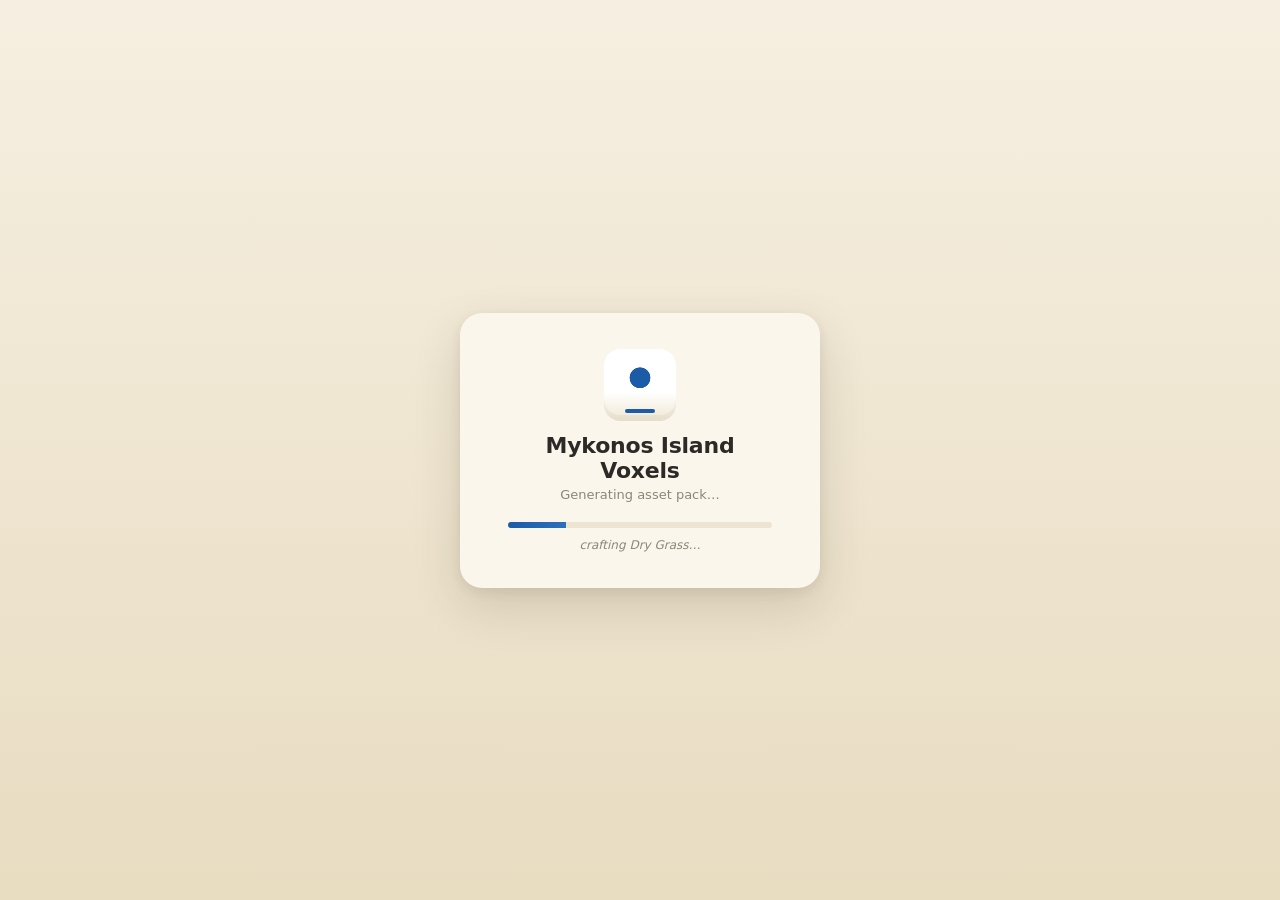
==== docs/index.html @ 8c3aa3ae "deploy: 31c20ed88617ac4423558f23f0a96974488ec64c" ====
<!DOCTYPE html>
<html lang="en">
<head>
    <meta charset="UTF-8" />
    <meta name="viewport" content="width=device-width, initial-scale=1.0, maximum-scale=1.0, user-scalable=no, viewport-fit=cover" />
    <meta name="theme-color" content="#1b5ba8" />
    <meta name="apple-mobile-web-app-capable" content="yes" />
    <meta name="apple-mobile-web-app-status-bar-style" content="black-translucent" />
    <title>Mykonos Island Voxels</title>
    <link rel="stylesheet" href="styles.css" />
</head>
<body>
    <div id="loading-screen">
        <div class="loading-card">
            <div class="loading-logo"></div>
            <div class="loading-title">Mykonos Island Voxels</div>
            <div class="loading-sub">Generating asset pack…</div>
            <div class="loading-bar"><div class="loading-fill" id="loading-fill"></div></div>
            <div class="loading-status" id="loading-status">warming the kilns</div>
        </div>
    </div>

    <div id="app" class="hidden">
        <canvas id="game-canvas"></canvas>

        <header id="title-card">
            <div class="title-logo"></div>
            <div class="title-text">
                <h1>Mykonos Island Voxels</h1>
                <p>Build beautiful Mediterranean voxel worlds</p>
            </div>
        </header>

        <aside id="toolbar"></aside>

        <section id="palette">
            <nav id="palette-tabs"></nav>
            <div id="palette-grid"></div>
        </section>

        <section id="hud">
            <div class="hud-row">
                <div class="hud-clock">
                    <span class="sun-icon"></span>
                    <span id="hud-time">10:42</span>
                </div>
            </div>
            <div class="hud-toggles">
                <label class="toggle"><span>Shadows</span><input type="checkbox" id="toggle-ao" checked /><span class="switch"></span></label>
                <label class="toggle"><span>Grid</span><input type="checkbox" id="toggle-grid" /><span class="switch"></span></label>
                <label class="toggle"><span>Borders</span><input type="checkbox" id="toggle-borders" checked /><span class="switch"></span></label>
            </div>
            <div class="hud-layers">Layers</div>
        </section>

        <details id="instructions" aria-label="Controls help">
            <summary class="ins-summary">
                <span class="ins-badge" aria-hidden="true">?</span>
                <span class="ins-summary-label">Controls</span>
                <span class="ins-summary-hint" aria-hidden="true">click to open</span>
            </summary>
            <div class="ins-grid ins-grid--mouse">
                <span class="key">Click</span><span>Place selected asset</span>
                <span class="key">Drag</span><span>Brush place across cells</span>
                <span class="key">Right click</span><span>Erase</span>
                <span class="key">Right drag</span><span>Brush erase</span>
                <span class="key">Shift drag</span><span>Pan camera</span>
                <span class="key">Wheel</span><span>Zoom</span>
                <span class="key">H / V</span><span>Flip preview</span>
                <span class="key">E</span><span>Toggle erase mode</span>
                <span class="key">G</span><span>Toggle grid</span>
                <span class="key">1-5</span><span>Switch categories</span>
                <span class="key">S / R</span><span>Save / reset</span>
            </div>
            <div class="ins-grid ins-grid--touch">
                <span class="key">Tap</span><span>Place selected asset</span>
                <span class="key">Drag</span><span>Brush place across cells</span>
                <span class="key">Long-press</span><span>Erase tile under finger</span>
                <span class="key">Pinch</span><span>Zoom in / out</span>
                <span class="key">Two-finger drag</span><span>Pan camera</span>
                <span class="key">Tabs</span><span>Switch asset categories</span>
            </div>
        </details>

        <div id="toast"></div>
    </div>

    <script type="module" src="src/main.js"></script>
</body>
</html>
---- docs/styles.css ----
/* Mykonos Island Voxels — UI styling.
   The aesthetic: cream/parchment background, soft pastel cards, cobalt-blue accents,
   warm Mediterranean light. All shapes are CSS only; in-game art is the generated pack. */

:root {
    --cream: #f4ede0;
    --cream-2: #ede4d2;
    --paper: #fbf6ec;
    --ink: #2b2a26;
    --ink-soft: #51504a;
    --muted: #8a8678;
    --line: #d9d0bd;
    --shadow: 0 8px 24px rgba(60, 50, 30, 0.10), 0 2px 6px rgba(60, 50, 30, 0.06);
    --shadow-lg: 0 18px 48px rgba(60, 50, 30, 0.16), 0 4px 12px rgba(60, 50, 30, 0.08);
    --cobalt: #1b5ba8;
    --cobalt-2: #2e6fbc;
    --cobalt-light: #d6e6f6;
    --terracotta: #c4622e;
    --leaf: #3d7355;
    --bougainvillea: #d85b8e;
    --sand: #e8d4a8;
    --water: #6ec8e0;
    --radius: 14px;
    --radius-sm: 10px;
    --radius-lg: 22px;
    --edge-gap: 16px;
    --left-rail-width: 72px;
    /* Title card height (roughly): 12px padding + 44px logo + 12px padding ≈ 68px.
       Toolbar anchors directly under this with a single edge-gap so the title
       and toolbar read as one connected left rail rather than two floating cards. */
    --title-card-height: 68px;
}

* { box-sizing: border-box; }

html, body {
    margin: 0;
    padding: 0;
    height: 100%;
    width: 100%;
    overflow: hidden;
    font-family: 'Inter', 'SF Pro Text', system-ui, -apple-system, 'Segoe UI', Roboto, sans-serif;
    color: var(--ink);
    background: linear-gradient(180deg, #f6efe1 0%, #ebe1cc 100%);
    /* iOS Safari sometimes "rubber-band" scrolls the page even when
       overflow is hidden — this disables it so swipe gestures stay
       inside the canvas where they belong. */
    overscroll-behavior: none;
    -webkit-tap-highlight-color: transparent;
    -webkit-touch-callout: none;
    -webkit-user-select: none;
    user-select: none;
    /* Use the dynamic viewport unit when available — on mobile Safari
       100vh includes the URL bar's hidden area, leaving the bottom of
       the canvas chopped off. 100dvh follows the actual visible area. */
    height: 100dvh;
}

#app.hidden { display: none; }

#game-canvas {
    position: fixed;
    inset: 0;
    width: 100vw;
    height: 100vh;
    height: 100dvh;
    display: block;
    background:
        radial-gradient(ellipse at 50% 30%, #fbf6ec 0%, #f0e7d2 60%, #e3d6ba 100%);
    cursor: crosshair;
    /* Stop the browser from interpreting touch gestures (scroll, pinch
       zoom, double-tap zoom, swipe-back nav). The InputManager handles
       all of them in JS now. */
    touch-action: none;
}

/* The touch-controls cheatsheet variant is a no-op on mouse devices —
   a media query below swaps it in on coarse-pointer devices. */
.ins-grid--touch { display: none; }

/* ── Loading screen ─────────────────────────────────────────────── */

#loading-screen {
    position: fixed;
    inset: 0;
    display: grid;
    place-items: center;
    background: linear-gradient(180deg, #f6efe1, #e8dcc1);
    z-index: 999;
}
#loading-screen.hidden { display: none; }

.loading-card {
    background: var(--paper);
    border-radius: var(--radius-lg);
    padding: 36px 48px;
    box-shadow: var(--shadow-lg);
    text-align: center;
    width: 360px;
}
.loading-logo {
    width: 72px;
    height: 72px;
    margin: 0 auto 12px;
    background:
        radial-gradient(circle at 50% 40%, var(--cobalt) 0 18%, transparent 19%),
        linear-gradient(180deg, #fff 60%, #efe7d3 100%);
    border-radius: 16px;
    box-shadow: inset 0 -6px 0 rgba(0,0,0,0.04);
    position: relative;
}
.loading-logo::after {
    content: '';
    position: absolute;
    bottom: 8px; left: 50%; transform: translateX(-50%);
    width: 30px; height: 4px; background: var(--cobalt);
    border-radius: 2px;
}
.loading-title { font-size: 22px; font-weight: 700; letter-spacing: -0.01em; }
.loading-sub   { color: var(--muted); margin-top: 4px; font-size: 13px; }

.loading-bar {
    margin-top: 20px;
    height: 6px;
    width: 100%;
    background: var(--cream-2);
    border-radius: 999px;
    overflow: hidden;
}
.loading-fill {
    height: 100%;
    width: 0%;
    background: linear-gradient(90deg, var(--cobalt), var(--cobalt-2));
    transition: width 0.18s ease;
}
.loading-status {
    margin-top: 10px;
    font-size: 12px;
    color: var(--muted);
    font-style: italic;
}

/* ── Title card ────────────────────────────────────────────────── */

#title-card {
    position: fixed;
    top: 16px;
    left: 16px;
    display: flex;
    align-items: center;
    gap: 12px;
    padding: 12px 18px 12px 12px;
    background: var(--paper);
    border-radius: var(--radius);
    box-shadow: var(--shadow);
    z-index: 10;
    user-select: none;
}
.title-logo {
    width: 44px;
    height: 44px;
    border-radius: 10px;
    background:
        linear-gradient(180deg, #fff, #f0e6cf);
    position: relative;
    box-shadow: inset 0 -4px 0 rgba(0,0,0,0.04);
}
.title-logo::before {
    content: '';
    position: absolute;
    width: 26px; height: 14px;
    border-radius: 13px 13px 0 0;
    background: var(--cobalt);
    left: 50%; top: 8px; transform: translateX(-50%);
}
.title-logo::after {
    content: '';
    position: absolute;
    width: 4px; height: 14px;
    background: var(--cobalt);
    border-radius: 2px;
    left: 50%; top: 22px; transform: translateX(-50%);
}
.title-text h1 {
    margin: 0;
    font-size: 20px;
    font-weight: 700;
    letter-spacing: -0.01em;
    color: var(--cobalt);
}
.title-text p {
    margin: 2px 0 0;
    font-size: 12px;
    color: var(--muted);
}

/* ── Toolbar ───────────────────────────────────────────────────── */

#toolbar {
    position: fixed;
    /* Anchored under the title card to form a single left rail.
       Vertically centering this used to leave it floating in the dead
       middle of the canvas, disconnected from the title above and the
       help below. Top-anchoring fixes the imbalance. */
    top: calc(var(--edge-gap) + var(--title-card-height) + 12px);
    left: var(--edge-gap);
    display: flex;
    flex-direction: column;
    gap: 8px;
    padding: 10px 8px;
    background: var(--paper);
    border-radius: var(--radius);
    box-shadow: var(--shadow);
    z-index: 10;
}
.tool {
    width: 60px;
    padding: 10px 6px 8px;
    border: 0;
    background: transparent;
    border-radius: var(--radius-sm);
    cursor: pointer;
    display: flex;
    flex-direction: column;
    align-items: center;
    gap: 4px;
    color: var(--ink-soft);
    transition: background 0.15s ease, color 0.15s ease, transform 0.05s ease;
    font: inherit;
}
.tool:hover { background: var(--cream-2); }
.tool:active { transform: scale(0.97); }
.tool.active {
    background: var(--cobalt-light);
    color: var(--cobalt);
}
.tool .ti {
    /* Icons are drawn on a 44×44 logical canvas. We display them at 36px
       (was 22px) so the glyph reads at a glance, sized to roughly fill
       the toolbar button without crowding the label below. */
    width: 36px;
    height: 36px;
    display: block;
}
.tool span.label {
    font-size: 11px;
    font-weight: 600;
    letter-spacing: 0.01em;
}

/* ── Palette ──────────────────────────────────────────────────── */

#palette {
    position: fixed;
    right: 12px;
    top: 12px;
    bottom: 92px;
    width: 168px;
    background: var(--paper);
    border-radius: var(--radius-sm);
    box-shadow: var(--shadow);
    z-index: 10;
    padding: 6px 6px 6px;
    display: flex;
    flex-direction: column;
    min-height: 200px;
}

#palette-tabs {
    display: flex;
    gap: 2px;
    padding: 0 2px 4px;
    border-bottom: 1px solid var(--line);
    margin-bottom: 6px;
    overflow-x: auto;
    scrollbar-width: none;
    flex-shrink: 0;
}
#palette-tabs::-webkit-scrollbar { display: none; }
.tab {
    border: 0;
    background: transparent;
    padding: 4px 6px;
    border-radius: 6px 6px 0 0;
    font: inherit;
    font-size: 9.5px;
    font-weight: 700;
    letter-spacing: 0.04em;
    color: var(--muted);
    cursor: pointer;
    text-transform: uppercase;
    white-space: nowrap;
    flex-shrink: 0;
}
.tab:hover { color: var(--ink-soft); background: var(--cream-2); }
.tab.active {
    color: var(--cobalt);
    border-bottom: 2px solid var(--cobalt);
    margin-bottom: -1px;
}

#palette-grid {
    display: grid;
    grid-template-columns: 1fr 1fr;
    gap: 4px;
    overflow-y: auto;
    overflow-x: hidden;
    padding: 2px 2px 4px;
    scroll-behavior: smooth;
    scrollbar-width: thin;
    flex: 1 1 auto;
    align-content: start;
}
#palette-grid::-webkit-scrollbar { width: 4px; }
#palette-grid::-webkit-scrollbar-thumb { background: var(--line); border-radius: 2px; }

.swatch {
    background: var(--cream);
    border-radius: 8px;
    padding: 4px 3px 3px;
    border: 2px solid transparent;
    cursor: pointer;
    text-align: center;
    user-select: none;
    transition: transform 0.05s ease, border-color 0.15s ease, background 0.15s ease;
    display: flex;
    flex-direction: column;
    align-items: center;
    gap: 2px;
}
.swatch:hover { background: #f6ecd5; transform: translateY(-1px); }
.swatch.selected {
    border-color: var(--cobalt);
    background: var(--cobalt-light);
}
.swatch canvas, .swatch img {
    width: 38px;
    height: 38px;
    image-rendering: pixelated;
    object-fit: contain;
    pointer-events: none;
}
.swatch .name {
    font-size: 9px;
    font-weight: 600;
    color: var(--ink-soft);
    line-height: 1.1;
    height: 20px;
    display: flex;
    align-items: center;
    text-align: center;
    overflow: hidden;
}

/* ── HUD (right side) ─────────────────────────────────────────── */

#hud {
    position: fixed;
    right: 12px;
    bottom: 12px;
    width: 168px;
    display: flex;
    flex-direction: row;
    align-items: center;
    flex-wrap: wrap;
    gap: 6px 8px;
    background: var(--paper);
    border-radius: var(--radius-sm);
    box-shadow: var(--shadow);
    padding: 6px 8px;
    z-index: 10;
    font-size: 11px;
}
.hud-row { display: flex; align-items: center; gap: 5px; }
.hud-clock {
    display: flex;
    align-items: center;
    gap: 5px;
    font-weight: 700;
    font-size: 11px;
    color: var(--ink);
}
.sun-icon {
    width: 12px; height: 12px;
    border-radius: 50%;
    background:
        radial-gradient(circle at 50% 50%, #ffc24a 0 35%, #f0a623 36% 60%, transparent 61%);
    box-shadow: 0 0 5px rgba(240, 166, 35, 0.5);
    position: relative;
}

.hud-toggles {
    display: flex;
    flex-direction: row;
    flex-wrap: wrap;
    gap: 4px 8px;
    width: 100%;
    margin-top: 4px;
    padding-top: 5px;
    border-top: 1px solid var(--line);
}
.toggle {
    display: flex;
    align-items: center;
    gap: 4px;
    font-size: 10px;
    color: var(--ink-soft);
    cursor: pointer;
    user-select: none;
    white-space: nowrap;
}
.toggle input { display: none; }
.toggle .switch {
    width: 22px;
    height: 12px;
    background: #d8d2c4;
    border-radius: 999px;
    position: relative;
    transition: background 0.15s ease;
    flex-shrink: 0;
}
.toggle .switch::after {
    content: '';
    position: absolute;
    width: 8px; height: 8px;
    border-radius: 50%;
    background: #fff;
    top: 2px; left: 2px;
    box-shadow: 0 1px 2px rgba(0,0,0,0.2);
    transition: transform 0.15s ease;
}
.toggle input:checked + .switch { background: #6ec07a; }
.toggle input:checked + .switch::after { transform: translateX(10px); }

.hud-layers {
    display: none;
}

/* ── Instructions panel ────────────────────────────────────────── */

/* The controls help is a collapsible disclosure (native <details>):
   - Closed: a small "?" badge in the bottom-left, easy to ignore.
   - Open: the full keyboard cheatsheet expands above the badge.
   Defaulting to closed reclaims a big chunk of bottom-left canvas
   space and removes the visual competition with the right-side palette. */
#instructions {
    position: fixed;
    left: var(--edge-gap);
    bottom: var(--edge-gap);
    z-index: 30;
    background: rgba(251, 246, 236, 0.94);
    backdrop-filter: blur(8px);
    border-radius: var(--radius-sm);
    box-shadow: var(--shadow);
    color: var(--ink-soft);
    font-size: 11px;
    overflow: hidden;
    max-width: 280px;
    transition: box-shadow 0.18s ease;
}
#instructions[open] {
    box-shadow: var(--shadow-lg);
}

.ins-summary {
    list-style: none;
    cursor: pointer;
    user-select: none;
    display: flex;
    align-items: center;
    gap: 8px;
    padding: 8px 12px 8px 8px;
    color: var(--cobalt);
    font-weight: 700;
    font-size: 12px;
    letter-spacing: 0.02em;
    transition: background 0.15s ease;
}
.ins-summary:hover { background: rgba(214, 230, 246, 0.45); }
.ins-summary::-webkit-details-marker { display: none; }
.ins-summary::marker { display: none; content: ''; }

.ins-badge {
    width: 22px;
    height: 22px;
    border-radius: 7px;
    background: var(--cobalt);
    color: var(--paper);
    display: inline-flex;
    align-items: center;
    justify-content: center;
    font-weight: 800;
    font-size: 13px;
    line-height: 1;
    flex-shrink: 0;
    box-shadow: inset 0 -2px 0 rgba(0,0,0,0.10);
}
.ins-summary-label { color: var(--cobalt); }
.ins-summary-hint {
    margin-left: 4px;
    font-size: 10px;
    font-weight: 500;
    color: var(--muted);
    letter-spacing: 0;
    text-transform: none;
}
#instructions[open] .ins-summary-hint { display: none; }
#instructions[open] .ins-summary {
    border-bottom: 1px solid var(--line);
}

.ins-grid {
    display: grid;
    grid-template-columns: auto 1fr;
    gap: 4px 10px;
    align-items: center;
    line-height: 1.2;
    padding: 9px 12px 11px;
}
.key {
    min-width: 60px;
    padding: 2px 6px;
    border: 1px solid rgba(27, 91, 168, 0.18);
    border-radius: 5px;
    background: rgba(214, 230, 246, 0.65);
    color: var(--cobalt);
    font-weight: 800;
    font-size: 9.5px;
    text-align: center;
    white-space: nowrap;
}

/* ── Toast ────────────────────────────────────────────────────── */

#toast {
    position: fixed;
    left: 50%;
    top: 16px;
    transform: translate(-50%, -20px);
    padding: 8px 16px;
    background: var(--ink);
    color: var(--paper);
    border-radius: 999px;
    font-size: 13px;
    font-weight: 500;
    opacity: 0;
    pointer-events: none;
    transition: opacity 0.2s ease, transform 0.2s ease;
    z-index: 100;
}
#toast.show {
    opacity: 1;
    transform: translate(-50%, 0);
}

/* ── Responsive: tablet (≤900px) ──────────────────────────────── */

@media (max-width: 900px) {
    #palette {
        width: calc(100vw - 32px);
        right: 16px;
        top: auto;
        bottom: calc(16px + env(safe-area-inset-bottom));
        height: 180px;
    }
    #palette-grid {
        grid-template-columns: repeat(auto-fill, minmax(58px, 1fr));
    }
    /* HUD is duplicate info on small screens — palette dominates the
       bottom edge already. The compact controls badge stays so the
       cheatsheet is still discoverable on touch / portrait layouts;
       it lifts up to clear the bottom palette. */
    #hud { display: none; }
    #instructions {
        bottom: calc(180px + 24px + env(safe-area-inset-bottom));
    }
    /* Open state on narrow screens: cap the height so the cheatsheet
       can scroll instead of pushing offscreen. */
    #instructions[open] .ins-grid {
        max-height: 50vh;
        overflow-y: auto;
    }
}

/* ── Responsive: phone portrait (≤640px) ──────────────────────── */

/* Below 640px we're almost certainly on a phone in portrait. The
   redesign here optimises for the realities of one-thumb operation
   on a small screen:
     • The title card collapses to logo + short name to reclaim space.
     • The toolbar shrinks to icon-only and tucks against the safe-area
       inset on the left.
     • The palette becomes a full-width bottom sheet with bigger swatches.
     • The controls badge uses a 44px touch target and floats above the
       palette out of thumb-reach so it isn't tapped accidentally. */

@media (max-width: 640px) {
    :root {
        --edge-gap: 10px;
        --title-card-height: 52px;
    }

    /* Compact title card: logo + just the headline, subtitle hidden
       (it's prose, not a tool). Anchor with safe-area inset so the
       iPhone notch doesn't sit on top of the title text. */
    #title-card {
        top: calc(10px + env(safe-area-inset-top));
        left: calc(10px + env(safe-area-inset-left));
        padding: 8px 12px 8px 8px;
        gap: 8px;
        border-radius: var(--radius-sm);
    }
    .title-logo {
        width: 36px;
        height: 36px;
        border-radius: 8px;
    }
    .title-logo::before { width: 22px; height: 12px; top: 6px; }
    .title-logo::after  { width: 3px; height: 12px; top: 18px; }
    .title-text h1 { font-size: 15px; line-height: 1.1; }
    .title-text p  { display: none; }

    /* Toolbar: drop the labels (icons are already self-evident at this
       size) and tighten everything so it doesn't crowd the canvas.
       Each tool is still ≥44×44 touch target — Apple/Material guideline
       minimum — and the icon now visually fills the button instead of
       hiding in the middle of it. */
    #toolbar {
        top: calc(10px + env(safe-area-inset-top) + var(--title-card-height) + 8px);
        left: calc(8px + env(safe-area-inset-left));
        padding: 6px 5px;
        gap: 4px;
        border-radius: var(--radius-sm);
    }
    .tool {
        width: 50px;
        padding: 7px 4px;
        gap: 2px;
    }
    .tool .ti { width: 32px; height: 32px; }
    .tool span.label { display: none; }

    /* Palette: full-width bottom sheet, taller, larger swatches sized
       for fingertips. Sits above the iOS home indicator. */
    #palette {
        left: calc(8px + env(safe-area-inset-left));
        right: calc(8px + env(safe-area-inset-right));
        width: auto;
        bottom: calc(8px + env(safe-area-inset-bottom));
        height: 200px;
        padding: 4px 6px 6px;
    }
    #palette-tabs {
        gap: 4px;
        padding: 2px 2px 4px;
    }
    .tab {
        font-size: 11px;
        padding: 6px 10px;
        min-height: 32px;
    }
    #palette-grid {
        grid-template-columns: repeat(auto-fill, minmax(72px, 1fr));
        gap: 6px;
    }
    .swatch { padding: 6px 4px 4px; min-height: 78px; }
    .swatch canvas, .swatch img { width: 44px; height: 44px; }
    .swatch .name { font-size: 10px; height: 22px; }

    /* Controls badge: bigger target, lifted above the palette sheet,
       and with the open panel scrollable so a long cheatsheet doesn't
       spill off the top of the screen. */
    #instructions {
        left: calc(8px + env(safe-area-inset-left));
        bottom: calc(200px + 16px + env(safe-area-inset-bottom));
        max-width: calc(100vw - 16px - env(safe-area-inset-left) - env(safe-area-inset-right));
    }
    .ins-summary {
        padding: 10px 14px 10px 10px;
        min-height: 44px;
    }
    .ins-badge { width: 26px; height: 26px; font-size: 14px; }
    .ins-summary-hint { display: none; }
    #instructions[open] .ins-grid {
        max-height: 40vh;
        overflow-y: auto;
        -webkit-overflow-scrolling: touch;
    }

    /* Toast clears the safe-area + title-card on phones. */
    #toast {
        top: calc(env(safe-area-inset-top) + 8px);
        font-size: 12px;
        padding: 7px 14px;
    }
}

/* ── Responsive: very small phones (≤380px) ───────────────────── */

/* On a 360-class device the bottom palette + toolbar would otherwise
   eat the canvas. Tighten further: 5-tool grid that wraps, smaller
   palette swatches. */
@media (max-width: 380px) {
    .tool { width: 46px; padding: 6px 3px; }
    .tool .ti { width: 28px; height: 28px; }
    #palette { height: 184px; }
    #palette-grid { grid-template-columns: repeat(auto-fill, minmax(64px, 1fr)); }
    .swatch canvas, .swatch img { width: 38px; height: 38px; }
    #instructions { bottom: calc(184px + 14px + env(safe-area-inset-bottom)); }
}

/* ── Responsive: phone landscape ──────────────────────────────── */

/* Landscape on a phone (short height, wide layout): bring the palette
   back to the right side as a slim column instead of eating the bottom
   third of the screen, and shrink the title back even further. */
@media (max-height: 480px) and (orientation: landscape) {
    #title-card {
        padding: 6px 10px 6px 6px;
    }
    .title-logo { width: 32px; height: 32px; }
    .title-text h1 { font-size: 14px; }
    .title-text p  { display: none; }

    #toolbar {
        top: calc(8px + env(safe-area-inset-top));
        left: calc(8px + env(safe-area-inset-left));
        padding: 5px 4px;
        gap: 3px;
    }
    .tool { width: 44px; padding: 6px 3px; }
    .tool .ti { width: 26px; height: 26px; }
    .tool span.label { display: none; }

    #palette {
        top: calc(8px + env(safe-area-inset-top));
        right: calc(8px + env(safe-area-inset-right));
        bottom: calc(8px + env(safe-area-inset-bottom));
        left: auto;
        width: 200px;
        height: auto;
    }
    #palette-grid { grid-template-columns: repeat(2, 1fr); }
    #instructions {
        bottom: calc(8px + env(safe-area-inset-bottom));
        left: calc(8px + env(safe-area-inset-left));
    }
}

/* ── Coarse-pointer (touch device) cheatsheet swap ────────────── */

/* On any pointer-coarse device (phones, tablets, touch laptops in
   tablet mode) the keyboard shortcuts are useless — swap to the
   touch-gesture cheatsheet. Pure CSS, no JS detection needed. */
@media (pointer: coarse) {
    .ins-grid--mouse { display: none; }
    .ins-grid--touch { display: grid; }
    /* Touch devices often have a crosshair-incompatible cursor. */
    #game-canvas { cursor: default; }
}
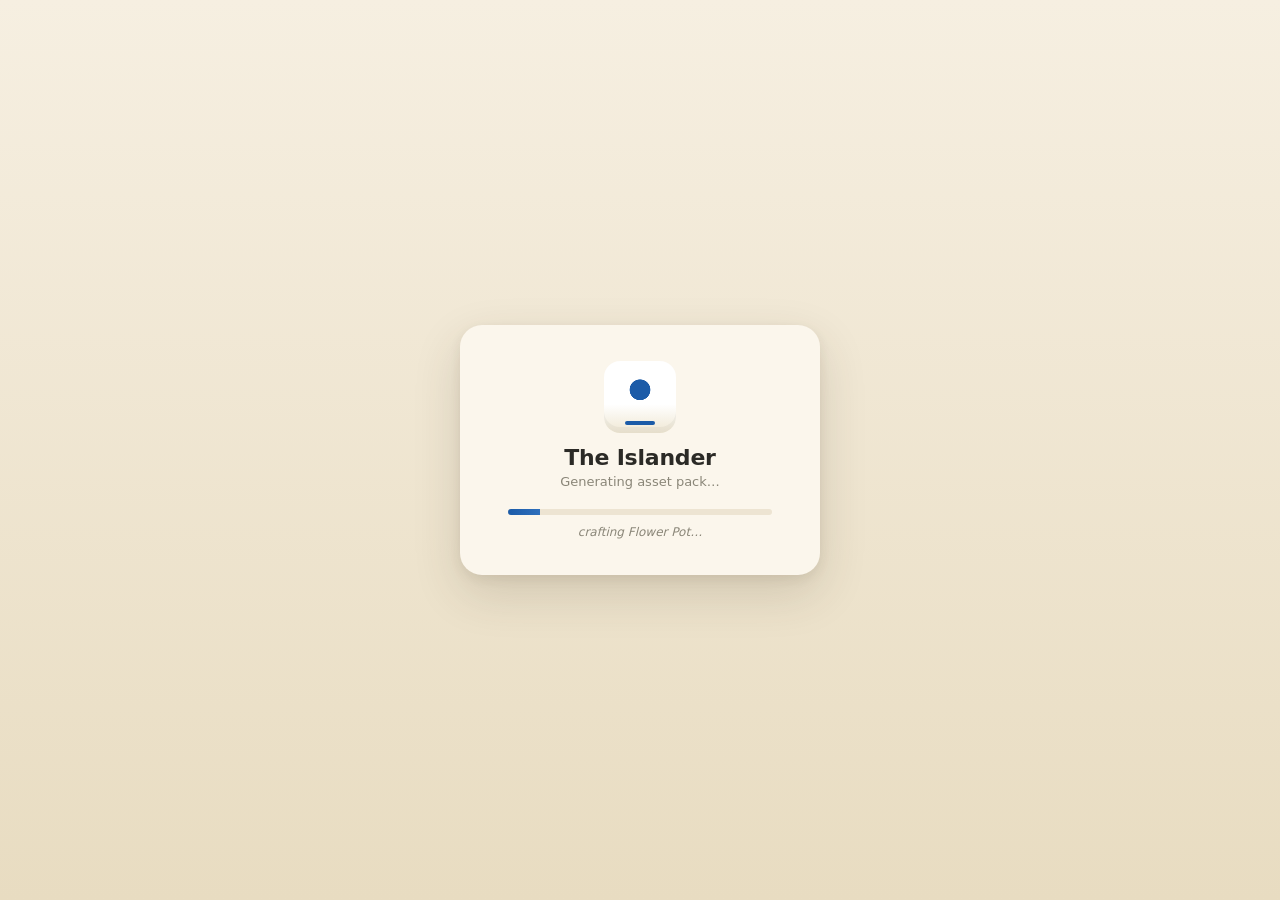
==== commit 13e514fa: "deploy: 59e13a89b697a79ee5affe773387c6c519939af4" ====
--- a/docs/index.html
+++ b/docs/index.html
@@ -6,14 +6,14 @@
     <meta name="theme-color" content="#1b5ba8" />
     <meta name="apple-mobile-web-app-capable" content="yes" />
     <meta name="apple-mobile-web-app-status-bar-style" content="black-translucent" />
-    <title>Mykonos Island Voxels</title>
+    <title>The Islander</title>
     <link rel="stylesheet" href="styles.css" />
 </head>
 <body>
     <div id="loading-screen">
         <div class="loading-card">
             <div class="loading-logo"></div>
-            <div class="loading-title">Mykonos Island Voxels</div>
+            <div class="loading-title">The Islander</div>
             <div class="loading-sub">Generating asset pack…</div>
             <div class="loading-bar"><div class="loading-fill" id="loading-fill"></div></div>
             <div class="loading-status" id="loading-status">warming the kilns</div>
@@ -26,14 +26,15 @@
         <header id="title-card">
             <div class="title-logo"></div>
             <div class="title-text">
-                <h1>Mykonos Island Voxels</h1>
-                <p>Build beautiful Mediterranean voxel worlds</p>
+                <h1>The Islander</h1>
+                <p>Design and shape your dream island</p>
             </div>
         </header>
 
         <aside id="toolbar"></aside>
 
         <section id="palette">
+            <div id="palette-themes" role="group" aria-label="Theme"></div>
             <nav id="palette-tabs"></nav>
             <div id="palette-grid"></div>
         </section>
@@ -50,7 +51,16 @@
                 <label class="toggle"><span>Grid</span><input type="checkbox" id="toggle-grid" /><span class="switch"></span></label>
                 <label class="toggle"><span>Borders</span><input type="checkbox" id="toggle-borders" checked /><span class="switch"></span></label>
             </div>
-            <div class="hud-layers">Layers</div>
+            <div class="hud-world">
+                <div class="hud-field">
+                    <span class="hud-field-label">Island size</span>
+                    <div id="hud-size" class="seg" role="group" aria-label="Grid size"></div>
+                </div>
+                <div class="hud-field">
+                    <span class="hud-field-label">Island shape</span>
+                    <select id="hud-shape" class="hud-select" aria-label="Island shape"></select>
+                </div>
+            </div>
         </section>
 
         <details id="instructions" aria-label="Controls help">
--- a/docs/styles.css
+++ b/docs/styles.css
@@ -266,6 +266,41 @@
     min-height: 200px;
 }
 
+/* Theme switcher: a segmented control sitting above the category tabs.
+   Cream track, active segment lifts to paper + cobalt text — same visual
+   language as the .tab active state and the HUD toggles. */
+#palette-themes {
+    display: flex;
+    gap: 3px;
+    padding: 2px;
+    margin-bottom: 6px;
+    background: var(--cream-2);
+    border-radius: 8px;
+    flex-shrink: 0;
+}
+.theme-btn {
+    flex: 1 1 0;
+    border: 0;
+    background: transparent;
+    padding: 5px 4px;
+    border-radius: 6px;
+    font: inherit;
+    font-size: 10px;
+    font-weight: 700;
+    letter-spacing: 0.03em;
+    color: var(--muted);
+    cursor: pointer;
+    text-transform: uppercase;
+    white-space: nowrap;
+    transition: color 0.15s ease, background 0.15s ease, box-shadow 0.15s ease;
+}
+.theme-btn:hover { color: var(--ink-soft); }
+.theme-btn.active {
+    background: var(--paper);
+    color: var(--cobalt);
+    box-shadow: var(--shadow);
+}
+
 #palette-tabs {
     display: flex;
     gap: 2px;
@@ -432,9 +467,84 @@
 .toggle input:checked + .switch { background: #6ec07a; }
 .toggle input:checked + .switch::after { transform: translateX(10px); }
 
-.hud-layers {
-    display: none;
-}
+.hud-layers { display: none; }
+
+/* World size + shape controls. */
+.hud-world {
+    display: flex;
+    flex-direction: column;
+    gap: 6px;
+    width: 100%;
+    margin-top: 4px;
+    padding-top: 6px;
+    border-top: 1px solid var(--line);
+}
+.hud-field {
+    display: flex;
+    flex-direction: column;
+    gap: 3px;
+}
+.hud-field-label {
+    font-size: 9px;
+    font-weight: 700;
+    letter-spacing: 0.05em;
+    text-transform: uppercase;
+    color: var(--muted);
+}
+
+/* Segmented control (grid size). Cream track, active segment lifts to
+   paper + cobalt — the same idiom as the palette theme switch. */
+.seg {
+    display: flex;
+    gap: 2px;
+    padding: 2px;
+    background: var(--cream-2);
+    border-radius: 7px;
+}
+.seg-btn {
+    flex: 1 1 0;
+    border: 0;
+    background: transparent;
+    padding: 4px 2px;
+    border-radius: 5px;
+    font: inherit;
+    font-size: 10px;
+    font-weight: 700;
+    color: var(--muted);
+    cursor: pointer;
+    transition: color 0.15s ease, background 0.15s ease, box-shadow 0.15s ease;
+}
+.seg-btn:hover { color: var(--ink-soft); }
+.seg-btn.active {
+    background: var(--paper);
+    color: var(--cobalt);
+    box-shadow: var(--shadow);
+}
+
+.hud-select {
+    width: 100%;
+    font: inherit;
+    font-size: 11px;
+    font-weight: 600;
+    color: var(--ink);
+    background: var(--cream);
+    border: 1px solid var(--line);
+    border-radius: 7px;
+    padding: 5px 6px;
+    cursor: pointer;
+    appearance: none;
+    -webkit-appearance: none;
+    background-image:
+        linear-gradient(45deg, transparent 50%, var(--muted) 50%),
+        linear-gradient(135deg, var(--muted) 50%, transparent 50%);
+    background-position:
+        calc(100% - 12px) calc(50% - 1px),
+        calc(100% - 8px) calc(50% - 1px);
+    background-size: 4px 4px, 4px 4px;
+    background-repeat: no-repeat;
+}
+.hud-select:hover { border-color: var(--cobalt); }
+.hud-select:focus { outline: none; border-color: var(--cobalt); }
 
 /* ── Instructions panel ────────────────────────────────────────── */
 
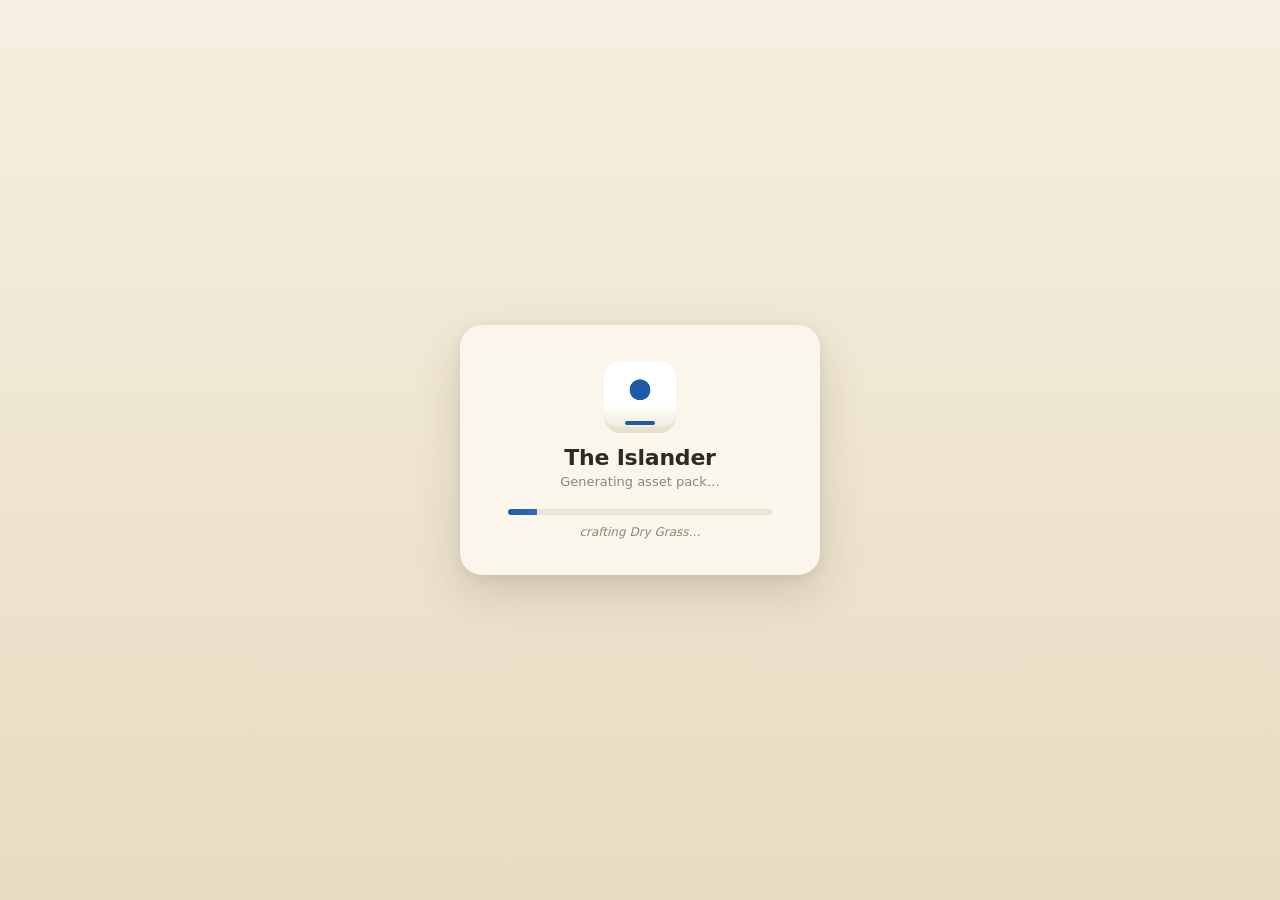
==== commit 82734493: "deploy: bbcb01932e011cd0a22b4897a874741e2ac41180" ====
--- a/docs/index.html
+++ b/docs/index.html
@@ -29,6 +29,16 @@
                 <h1>The Islander</h1>
                 <p>Design and shape your dream island</p>
             </div>
+            <button id="music-toggle" class="music-btn playing" type="button"
+                    aria-label="Pause background music" aria-pressed="true" title="Background music">
+                <svg class="icon-on" viewBox="0 0 24 24" aria-hidden="true">
+                    <path fill="currentColor" d="M12 3v10.55c-.59-.34-1.27-.55-2-.55-2.21 0-4 1.79-4 4s1.79 4 4 4 4-1.79 4-4V7h4V3h-6z"/>
+                </svg>
+                <svg class="icon-off" viewBox="0 0 24 24" aria-hidden="true">
+                    <path fill="currentColor" d="M12 3v10.55c-.59-.34-1.27-.55-2-.55-2.21 0-4 1.79-4 4s1.79 4 4 4 4-1.79 4-4V7h4V3h-6z"/>
+                    <line x1="4" y1="3.5" x2="20" y2="19.5" stroke="currentColor" stroke-width="2.2" stroke-linecap="round"/>
+                </svg>
+            </button>
         </header>
 
         <aside id="toolbar"></aside>
@@ -93,6 +103,8 @@
         </details>
 
         <div id="toast"></div>
+
+        <audio id="bgm" src="assets/mp3/the-islander.mp3" loop preload="auto"></audio>
     </div>
 
     <script type="module" src="src/main.js"></script>
--- a/docs/styles.css
+++ b/docs/styles.css
@@ -194,6 +194,37 @@
     color: var(--muted);
 }
 
+/* Background-music toggle, living inside the title card. Rhymes with the
+   logo (44×44 rounded square) and borrows the toolbar button's hover/press
+   feedback so it reads as part of the same control family. */
+.music-btn {
+    flex: none;
+    width: 44px;
+    height: 44px;
+    margin-left: 4px;
+    border: 0;
+    border-radius: 10px;
+    background: var(--cream-2);
+    color: var(--cobalt);
+    cursor: pointer;
+    display: flex;
+    align-items: center;
+    justify-content: center;
+    transition: background 0.15s ease, color 0.15s ease, transform 0.05s ease;
+}
+.music-btn:hover { background: var(--cobalt-light); }
+.music-btn:active { transform: scale(0.94); }
+.music-btn.playing {
+    background: var(--cobalt);
+    color: #fff;
+}
+.music-btn svg { width: 22px; height: 22px; display: block; }
+/* One class (.playing) drives both the colour and which glyph shows. */
+.music-btn .icon-on  { display: none; }
+.music-btn .icon-off { display: block; }
+.music-btn.playing .icon-on  { display: block; }
+.music-btn.playing .icon-off { display: none; }
+
 /* ── Toolbar ───────────────────────────────────────────────────── */
 
 #toolbar {
@@ -729,6 +760,8 @@
     .title-logo::after  { width: 3px; height: 12px; top: 18px; }
     .title-text h1 { font-size: 15px; line-height: 1.1; }
     .title-text p  { display: none; }
+    .music-btn { width: 36px; height: 36px; border-radius: 8px; margin-left: 2px; }
+    .music-btn svg { width: 19px; height: 19px; }
 
     /* Toolbar: drop the labels (icons are already self-evident at this
        size) and tighten everything so it doesn't crowd the canvas.
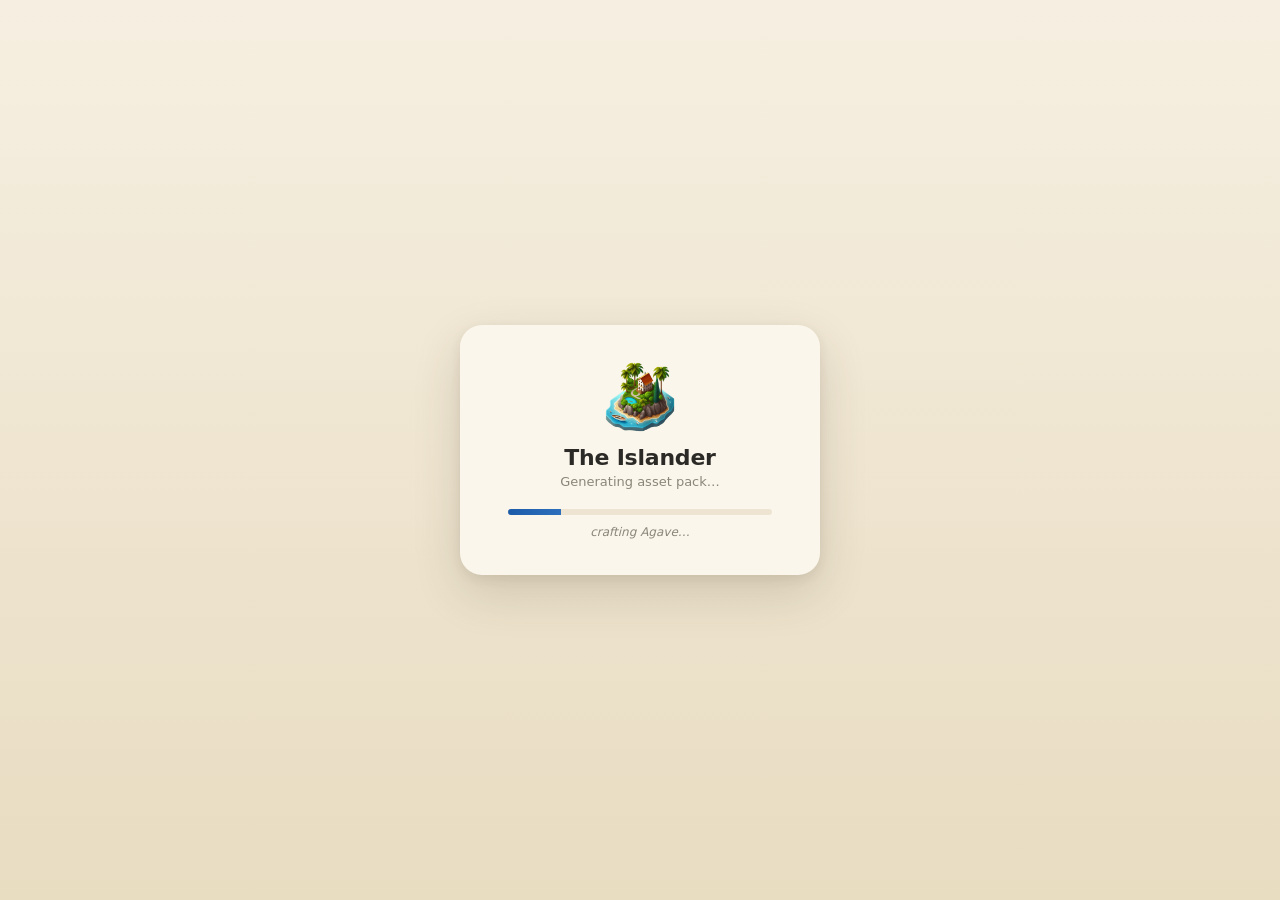
==== commit 51cec7b1: "deploy: 82ccf525b1aca015e3c0144a5975f9ed34f3ca91" ====
--- a/docs/index.html
+++ b/docs/index.html
@@ -7,6 +7,8 @@
     <meta name="apple-mobile-web-app-capable" content="yes" />
     <meta name="apple-mobile-web-app-status-bar-style" content="black-translucent" />
     <title>The Islander</title>
+    <link rel="icon" type="image/x-icon" href="assets/general/beach-house.ico" />
+    <link rel="apple-touch-icon" href="assets/general/beach-house.png" />
     <link rel="stylesheet" href="styles.css" />
 </head>
 <body>
--- a/docs/styles.css
+++ b/docs/styles.css
@@ -102,19 +102,7 @@
     width: 72px;
     height: 72px;
     margin: 0 auto 12px;
-    background:
-        radial-gradient(circle at 50% 40%, var(--cobalt) 0 18%, transparent 19%),
-        linear-gradient(180deg, #fff 60%, #efe7d3 100%);
-    border-radius: 16px;
-    box-shadow: inset 0 -6px 0 rgba(0,0,0,0.04);
-    position: relative;
-}
-.loading-logo::after {
-    content: '';
-    position: absolute;
-    bottom: 8px; left: 50%; transform: translateX(-50%);
-    width: 30px; height: 4px; background: var(--cobalt);
-    border-radius: 2px;
+    background: url('assets/general/beach-house.png') center / contain no-repeat;
 }
 .loading-title { font-size: 22px; font-weight: 700; letter-spacing: -0.01em; }
 .loading-sub   { color: var(--muted); margin-top: 4px; font-size: 13px; }
@@ -160,26 +148,7 @@
     width: 44px;
     height: 44px;
     border-radius: 10px;
-    background:
-        linear-gradient(180deg, #fff, #f0e6cf);
-    position: relative;
-    box-shadow: inset 0 -4px 0 rgba(0,0,0,0.04);
-}
-.title-logo::before {
-    content: '';
-    position: absolute;
-    width: 26px; height: 14px;
-    border-radius: 13px 13px 0 0;
-    background: var(--cobalt);
-    left: 50%; top: 8px; transform: translateX(-50%);
-}
-.title-logo::after {
-    content: '';
-    position: absolute;
-    width: 4px; height: 14px;
-    background: var(--cobalt);
-    border-radius: 2px;
-    left: 50%; top: 22px; transform: translateX(-50%);
+    background: url('assets/general/beach-house.png') center / contain no-repeat;
 }
 .title-text h1 {
     margin: 0;
@@ -334,24 +303,26 @@
 
 #palette-tabs {
     display: flex;
+    /* Five categories don't fit the narrow palette on one row. Wrapping to
+       two rows keeps every tab visible; the previous overflow-x:auto hid the
+       last tabs (Water, Buildings) behind a scrollbar we'd deliberately
+       hidden, so they were effectively unreachable. */
+    flex-wrap: wrap;
     gap: 2px;
     padding: 0 2px 4px;
     border-bottom: 1px solid var(--line);
     margin-bottom: 6px;
-    overflow-x: auto;
-    scrollbar-width: none;
     flex-shrink: 0;
 }
-#palette-tabs::-webkit-scrollbar { display: none; }
 .tab {
     border: 0;
     background: transparent;
-    padding: 4px 6px;
+    padding: 4px 5px;
     border-radius: 6px 6px 0 0;
     font: inherit;
-    font-size: 9.5px;
+    font-size: 9px;
     font-weight: 700;
-    letter-spacing: 0.04em;
+    letter-spacing: 0.02em;
     color: var(--muted);
     cursor: pointer;
     text-transform: uppercase;
@@ -756,8 +727,6 @@
         height: 36px;
         border-radius: 8px;
     }
-    .title-logo::before { width: 22px; height: 12px; top: 6px; }
-    .title-logo::after  { width: 3px; height: 12px; top: 18px; }
     .title-text h1 { font-size: 15px; line-height: 1.1; }
     .title-text p  { display: none; }
     .music-btn { width: 36px; height: 36px; border-radius: 8px; margin-left: 2px; }
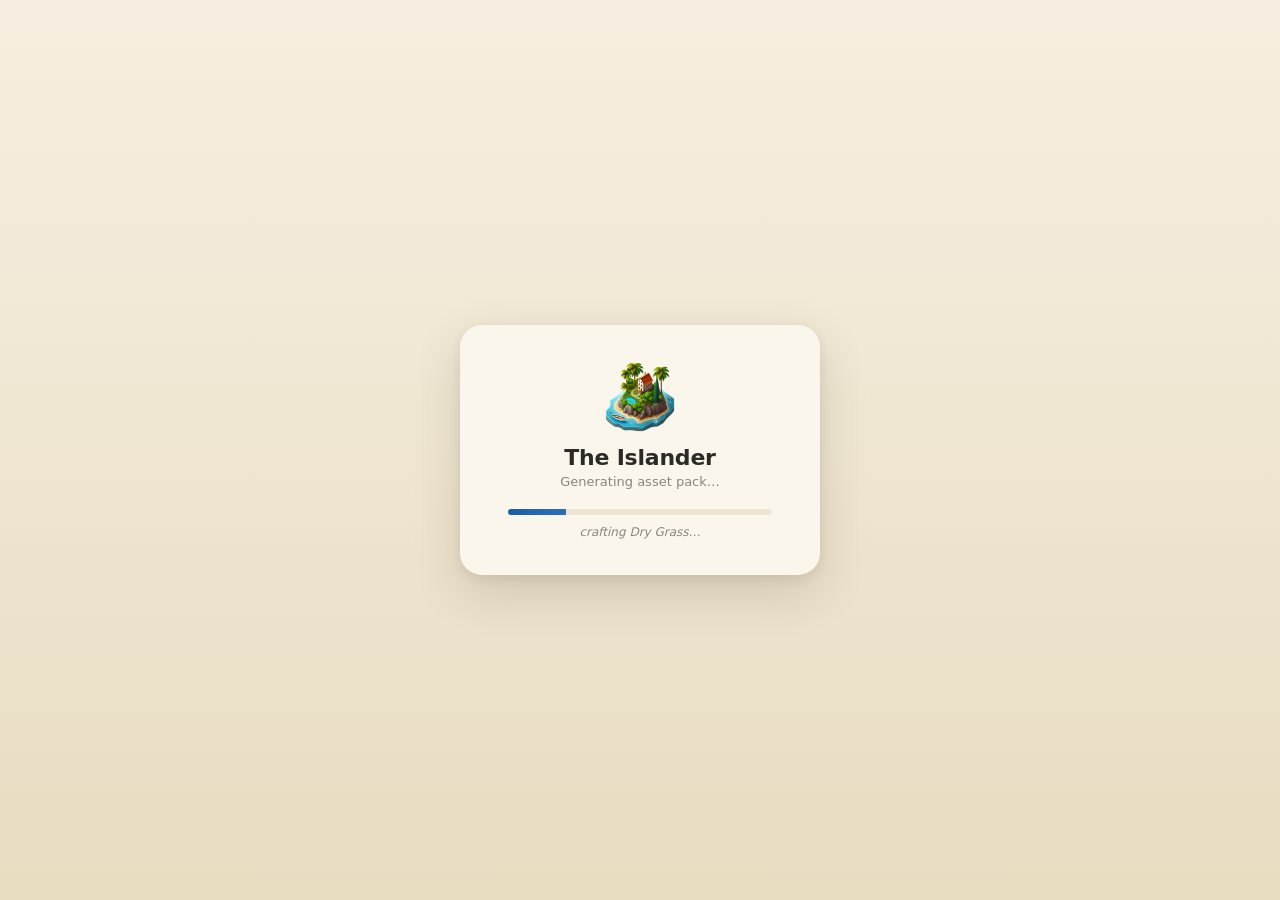
==== commit 715b09b6: "deploy: f95b44405ad1663ff29eead1d5e6f74461274145" ====
--- a/docs/index.html
+++ b/docs/index.html
@@ -46,9 +46,15 @@
         <aside id="toolbar"></aside>
 
         <section id="palette">
-            <div id="palette-themes" role="group" aria-label="Theme"></div>
-            <nav id="palette-tabs"></nav>
-            <div id="palette-grid"></div>
+            <div id="palette-themed" class="palette-section">
+                <div id="palette-themes" role="group" aria-label="Theme"></div>
+                <nav id="palette-tabs" aria-label="Themed categories"></nav>
+                <div id="palette-grid" class="palette-grid"></div>
+            </div>
+            <div id="palette-neutral" class="palette-section">
+                <nav id="palette-neutral-tabs" aria-label="Terrain and nature"></nav>
+                <div id="palette-neutral-grid" class="palette-grid"></div>
+            </div>
         </section>
 
         <section id="hud">
--- a/docs/styles.css
+++ b/docs/styles.css
@@ -266,6 +266,22 @@
     min-height: 200px;
 }
 
+/* The palette stacks two sections: themed (theme switcher + Buildings/Water/
+   Props) takes the top 2/3, neutral (Terrain/Nature, theme-independent) the
+   bottom 1/3. Each is a flex column so its own swatch grid scrolls. */
+.palette-section {
+    display: flex;
+    flex-direction: column;
+    min-height: 0;
+}
+#palette-themed  { flex: 2 1 0; }
+#palette-neutral {
+    flex: 1 1 0;
+    margin-top: 6px;
+    padding-top: 6px;
+    border-top: 1px solid var(--line);
+}
+
 /* Theme switcher: a segmented control sitting above the category tabs.
    Cream track, active segment lifts to paper + cobalt text — same visual
    language as the .tab active state and the HUD toggles. */
@@ -301,12 +317,10 @@
     box-shadow: var(--shadow);
 }
 
-#palette-tabs {
-    display: flex;
-    /* Five categories don't fit the narrow palette on one row. Wrapping to
-       two rows keeps every tab visible; the previous overflow-x:auto hid the
-       last tabs (Water, Buildings) behind a scrollbar we'd deliberately
-       hidden, so they were effectively unreachable. */
+#palette-tabs, #palette-neutral-tabs {
+    display: flex;
+    /* Tabs wrap rather than hide behind an overflow scrollbar, so every
+       category in the section stays reachable in the narrow palette. */
     flex-wrap: wrap;
     gap: 2px;
     padding: 0 2px 4px;
@@ -336,7 +350,7 @@
     margin-bottom: -1px;
 }
 
-#palette-grid {
+.palette-grid {
     display: grid;
     grid-template-columns: 1fr 1fr;
     gap: 4px;
@@ -348,8 +362,8 @@
     flex: 1 1 auto;
     align-content: start;
 }
-#palette-grid::-webkit-scrollbar { width: 4px; }
-#palette-grid::-webkit-scrollbar-thumb { background: var(--line); border-radius: 2px; }
+.palette-grid::-webkit-scrollbar { width: 4px; }
+.palette-grid::-webkit-scrollbar-thumb { background: var(--line); border-radius: 2px; }
 
 .swatch {
     background: var(--cream);
@@ -673,9 +687,9 @@
         right: 16px;
         top: auto;
         bottom: calc(16px + env(safe-area-inset-bottom));
-        height: 180px;
-    }
-    #palette-grid {
+        height: 240px;
+    }
+    .palette-grid {
         grid-template-columns: repeat(auto-fill, minmax(58px, 1fr));
     }
     /* HUD is duplicate info on small screens — palette dominates the
@@ -684,7 +698,7 @@
        it lifts up to clear the bottom palette. */
     #hud { display: none; }
     #instructions {
-        bottom: calc(180px + 24px + env(safe-area-inset-bottom));
+        bottom: calc(240px + 24px + env(safe-area-inset-bottom));
     }
     /* Open state on narrow screens: cap the height so the cheatsheet
        can scroll instead of pushing offscreen. */
@@ -759,10 +773,10 @@
         right: calc(8px + env(safe-area-inset-right));
         width: auto;
         bottom: calc(8px + env(safe-area-inset-bottom));
-        height: 200px;
+        height: 280px;
         padding: 4px 6px 6px;
     }
-    #palette-tabs {
+    #palette-tabs, #palette-neutral-tabs {
         gap: 4px;
         padding: 2px 2px 4px;
     }
@@ -771,7 +785,7 @@
         padding: 6px 10px;
         min-height: 32px;
     }
-    #palette-grid {
+    .palette-grid {
         grid-template-columns: repeat(auto-fill, minmax(72px, 1fr));
         gap: 6px;
     }
@@ -784,7 +798,7 @@
        spill off the top of the screen. */
     #instructions {
         left: calc(8px + env(safe-area-inset-left));
-        bottom: calc(200px + 16px + env(safe-area-inset-bottom));
+        bottom: calc(280px + 16px + env(safe-area-inset-bottom));
         max-width: calc(100vw - 16px - env(safe-area-inset-left) - env(safe-area-inset-right));
     }
     .ins-summary {
@@ -815,10 +829,10 @@
 @media (max-width: 380px) {
     .tool { width: 46px; padding: 6px 3px; }
     .tool .ti { width: 28px; height: 28px; }
-    #palette { height: 184px; }
-    #palette-grid { grid-template-columns: repeat(auto-fill, minmax(64px, 1fr)); }
+    #palette { height: 244px; }
+    .palette-grid { grid-template-columns: repeat(auto-fill, minmax(64px, 1fr)); }
     .swatch canvas, .swatch img { width: 38px; height: 38px; }
-    #instructions { bottom: calc(184px + 14px + env(safe-area-inset-bottom)); }
+    #instructions { bottom: calc(244px + 14px + env(safe-area-inset-bottom)); }
 }
 
 /* ── Responsive: phone landscape ──────────────────────────────── */
@@ -852,7 +866,7 @@
         width: 200px;
         height: auto;
     }
-    #palette-grid { grid-template-columns: repeat(2, 1fr); }
+    .palette-grid { grid-template-columns: repeat(2, 1fr); }
     #instructions {
         bottom: calc(8px + env(safe-area-inset-bottom));
         left: calc(8px + env(safe-area-inset-left));
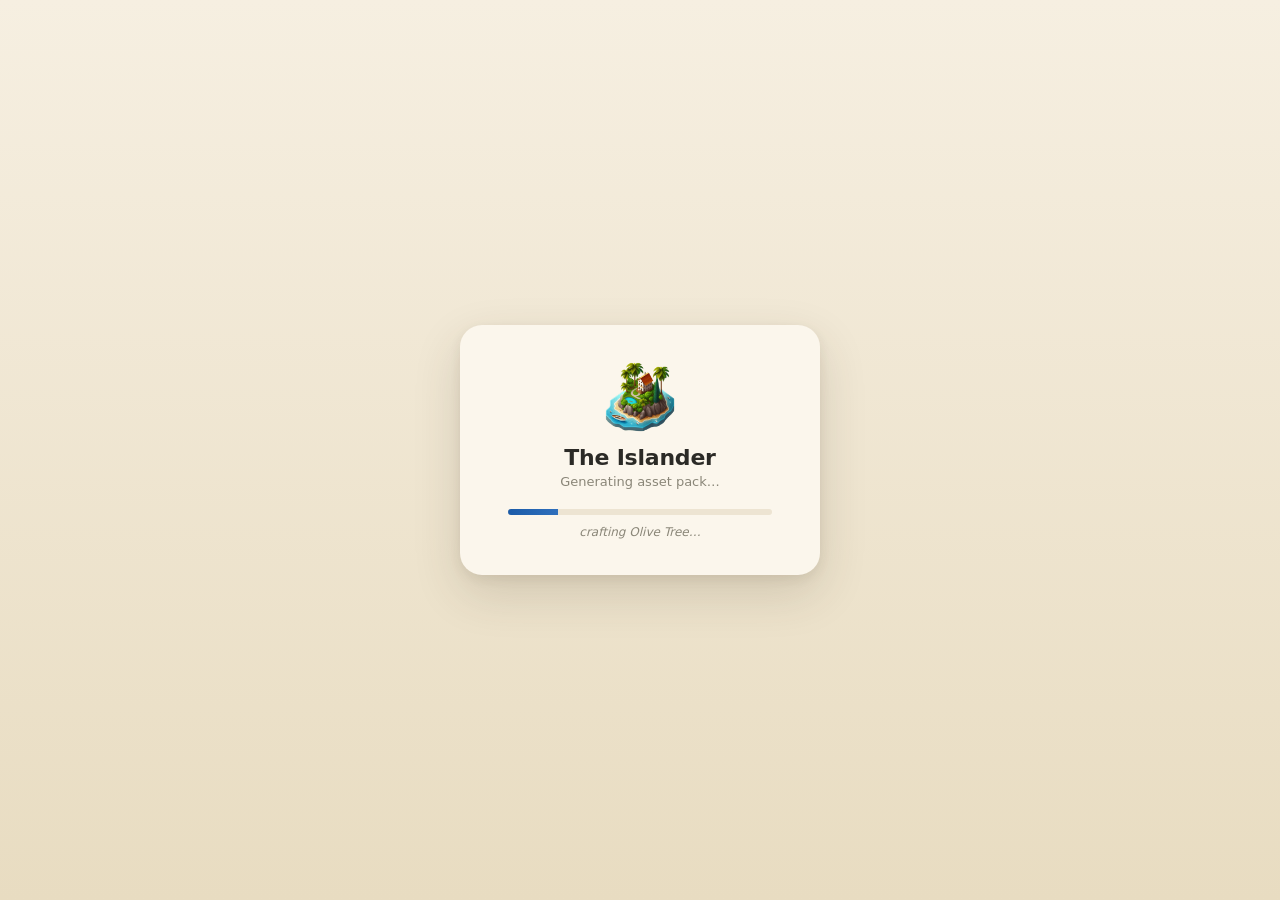
==== commit 3cbbcd2f: "deploy: f69a149c27d910908cd9daf320eead3379eb13ff" ====
--- a/docs/index.html
+++ b/docs/index.html
@@ -31,6 +31,12 @@
                 <h1>The Islander</h1>
                 <p>Design and shape your dream island</p>
             </div>
+            <button id="screenshot-btn" class="music-btn" type="button"
+                    aria-label="Save a screenshot of your island" title="Screenshot island">
+                <svg viewBox="0 0 24 24" aria-hidden="true">
+                    <path fill="currentColor" d="M9 3l-1.5 2H4a2 2 0 0 0-2 2v11a2 2 0 0 0 2 2h16a2 2 0 0 0 2-2V7a2 2 0 0 0-2-2h-3.5L15 3H9zm3 5.5a4.5 4.5 0 1 1 0 9 4.5 4.5 0 0 1 0-9zm0 2a2.5 2.5 0 1 0 0 5 2.5 2.5 0 0 0 0-5z"/>
+                </svg>
+            </button>
             <button id="music-toggle" class="music-btn playing" type="button"
                     aria-label="Pause background music" aria-pressed="true" title="Background music">
                 <svg class="icon-on" viewBox="0 0 24 24" aria-hidden="true">
--- a/docs/styles.css
+++ b/docs/styles.css
@@ -254,7 +254,7 @@
     position: fixed;
     right: 12px;
     top: 12px;
-    bottom: 92px;
+    bottom: 12px;
     width: 168px;
     background: var(--paper);
     border-radius: var(--radius-sm);
@@ -403,22 +403,28 @@
     overflow: hidden;
 }
 
-/* ── HUD (right side) ─────────────────────────────────────────── */
-
+/* ── HUD (bottom, horizontal) ─────────────────────────────────── */
+
+/* A compact horizontal menu centered along the bottom edge. It's content-
+   sized (never stretched full width) and styled to match the left toolbar
+   rail, so the clock, toggles and world controls read as one control family.
+   Moving it here frees the whole right column for the palette (side bar),
+   which the old bottom-right HUD used to crowd. */
 #hud {
     position: fixed;
-    right: 12px;
+    left: 50%;
     bottom: 12px;
-    width: 168px;
+    transform: translateX(-50%);
     display: flex;
     flex-direction: row;
     align-items: center;
-    flex-wrap: wrap;
-    gap: 6px 8px;
+    flex-wrap: nowrap;
+    gap: 14px;
+    max-width: calc(100vw - 220px);
     background: var(--paper);
     border-radius: var(--radius-sm);
     box-shadow: var(--shadow);
-    padding: 6px 8px;
+    padding: 8px 16px;
     z-index: 10;
     font-size: 11px;
 }
@@ -443,12 +449,11 @@
 .hud-toggles {
     display: flex;
     flex-direction: row;
-    flex-wrap: wrap;
-    gap: 4px 8px;
-    width: 100%;
-    margin-top: 4px;
-    padding-top: 5px;
-    border-top: 1px solid var(--line);
+    flex-wrap: nowrap;
+    align-items: center;
+    gap: 10px;
+    padding-left: 14px;
+    border-left: 1px solid var(--line);
 }
 .toggle {
     display: flex;
@@ -485,15 +490,14 @@
 
 .hud-layers { display: none; }
 
-/* World size + shape controls. */
+/* World size + shape controls, laid out in a row alongside the toggles. */
 .hud-world {
     display: flex;
-    flex-direction: column;
-    gap: 6px;
-    width: 100%;
-    margin-top: 4px;
-    padding-top: 6px;
-    border-top: 1px solid var(--line);
+    flex-direction: row;
+    align-items: center;
+    gap: 14px;
+    padding-left: 14px;
+    border-left: 1px solid var(--line);
 }
 .hud-field {
     display: flex;
@@ -539,6 +543,7 @@
 
 .hud-select {
     width: 100%;
+    min-width: 116px;
     font: inherit;
     font-size: 11px;
     font-weight: 600;
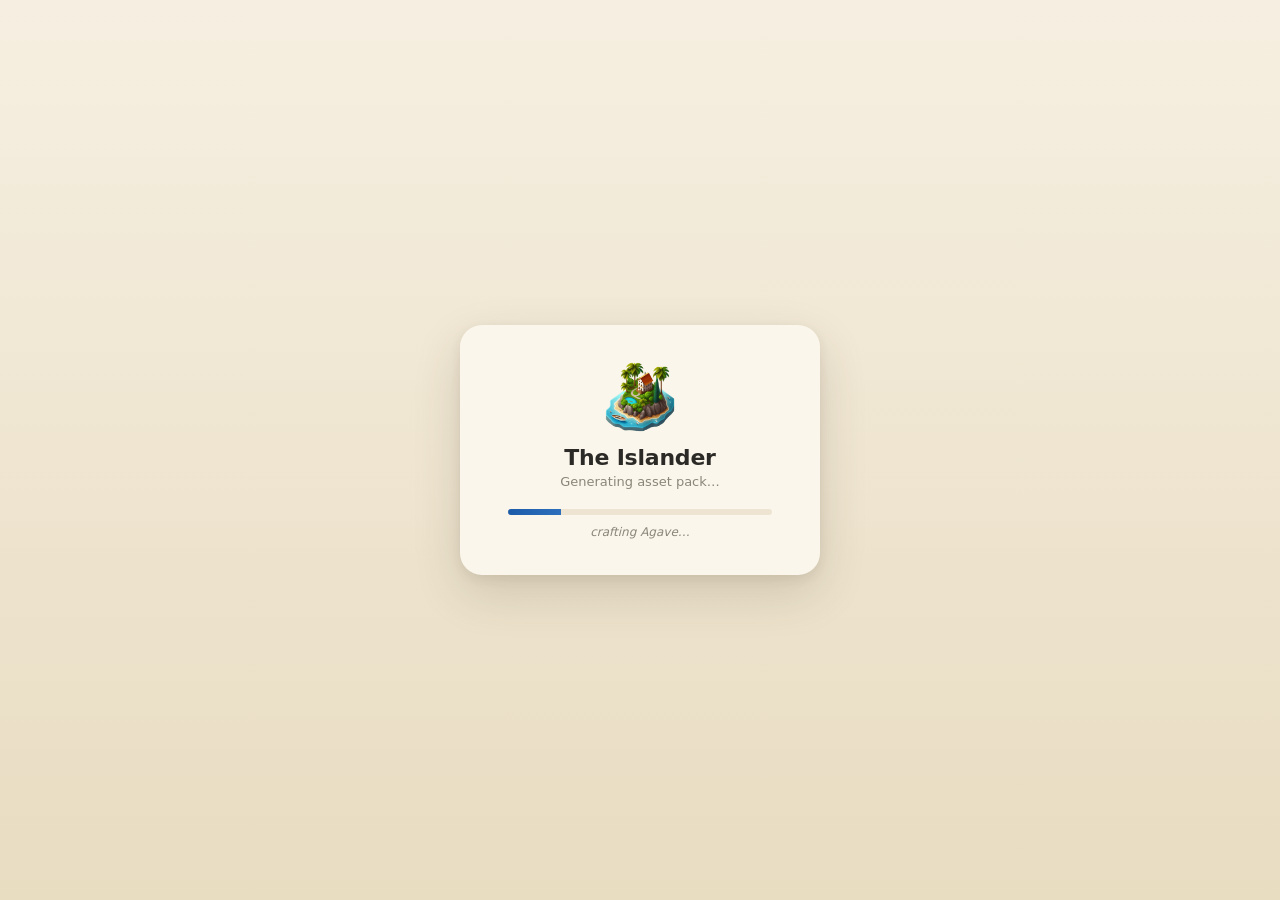
==== commit 242e9720: "deploy: 5812d0159cfa6c111cb90a0650c424913aceb5c4" ====
--- a/docs/index.html
+++ b/docs/index.html
@@ -118,6 +118,45 @@
 
         <div id="toast"></div>
 
+        <div id="shot-modal" class="hidden" role="dialog" aria-modal="true" aria-label="Island screenshot">
+            <div class="shot-backdrop" data-shot-close></div>
+            <div class="shot-card">
+                <div class="shot-head">
+                    <span class="shot-title">Your island</span>
+                    <button id="shot-close" class="shot-x" type="button" aria-label="Close" data-shot-close>
+                        <svg viewBox="0 0 24 24" aria-hidden="true">
+                            <path fill="none" stroke="currentColor" stroke-width="2.2" stroke-linecap="round"
+                                  d="M6 6l12 12M18 6L6 18"/>
+                        </svg>
+                    </button>
+                </div>
+                <div class="shot-preview"><img id="shot-image" alt="Screenshot of your island" /></div>
+                <div class="shot-actions">
+                    <button id="shot-copy" class="shot-btn" type="button">
+                        <svg viewBox="0 0 24 24" aria-hidden="true">
+                            <path fill="currentColor" d="M16 1H4a2 2 0 0 0-2 2v12h2V3h12V1zm3 4H8a2 2 0 0 0-2 2v14a2 2 0 0 0 2 2h11a2 2 0 0 0 2-2V7a2 2 0 0 0-2-2zm0 16H8V7h11v14z"/>
+                        </svg>
+                        <span>Copy</span>
+                    </button>
+                    <button id="shot-download" class="shot-btn shot-btn--primary" type="button">
+                        <svg viewBox="0 0 24 24" aria-hidden="true">
+                            <path fill="currentColor" d="M12 3a1 1 0 0 1 1 1v9.59l3.3-3.3a1 1 0 0 1 1.4 1.42l-5 5a1 1 0 0 1-1.4 0l-5-5a1 1 0 0 1 1.4-1.42l3.3 3.3V4a1 1 0 0 1 1-1zM5 19a1 1 0 0 1 1-1h12a1 1 0 1 1 0 2H6a1 1 0 0 1-1-1z"/>
+                        </svg>
+                        <span>Download</span>
+                    </button>
+                </div>
+            </div>
+        </div>
+
+        <div id="theme-loading" class="hidden" role="status" aria-live="polite">
+            <div class="theme-loading-card">
+                <div class="theme-loading-logo"></div>
+                <div class="theme-loading-title">Loading <span id="theme-loading-name">theme</span>…</div>
+                <div class="theme-loading-bar"><div class="theme-loading-fill" id="theme-loading-fill"></div></div>
+                <div class="theme-loading-status" id="theme-loading-status">preparing assets</div>
+            </div>
+        </div>
+
         <audio id="bgm" src="assets/mp3/the-islander.mp3" loop preload="auto"></audio>
     </div>
 
--- a/docs/styles.css
+++ b/docs/styles.css
@@ -128,6 +128,170 @@
     font-style: italic;
 }
 
+/* ── Screenshot preview modal ──────────────────────────────────── */
+/* The screenshot button opens this instead of downloading straight
+   away, so you can review the shot and choose copy or download. */
+#shot-modal {
+    position: fixed;
+    inset: 0;
+    display: grid;
+    place-items: center;
+    z-index: 950;
+    padding: 24px;
+}
+#shot-modal.hidden { display: none; }
+
+.shot-backdrop {
+    position: absolute;
+    inset: 0;
+    background: rgba(24, 30, 42, 0.42);
+    backdrop-filter: blur(2px);
+    animation: theme-loading-in 0.16s ease;
+}
+.shot-card {
+    position: relative;
+    background: var(--paper);
+    border-radius: var(--radius-lg);
+    box-shadow: var(--shadow-lg);
+    padding: 16px;
+    max-width: min(720px, 92vw);
+    max-height: 88vh;
+    display: flex;
+    flex-direction: column;
+    gap: 14px;
+    animation: theme-loading-pop 0.22s cubic-bezier(0.22, 1.3, 0.4, 1);
+}
+.shot-head {
+    display: flex;
+    align-items: center;
+    justify-content: space-between;
+    padding: 2px 4px 0;
+}
+.shot-title { font-size: 15px; font-weight: 700; letter-spacing: -0.01em; }
+.shot-x {
+    display: grid;
+    place-items: center;
+    width: 30px;
+    height: 30px;
+    border: none;
+    border-radius: 50%;
+    background: var(--cream-2);
+    color: var(--ink-soft);
+    cursor: pointer;
+    transition: background 0.14s ease, color 0.14s ease;
+}
+.shot-x svg { width: 16px; height: 16px; }
+.shot-x:hover { background: #e2d8c4; color: var(--ink); }
+
+.shot-preview {
+    background: var(--cream);
+    border-radius: var(--radius-sm);
+    overflow: hidden;
+    display: grid;
+    place-items: center;
+    min-height: 0;
+}
+.shot-preview img {
+    display: block;
+    max-width: 100%;
+    max-height: 62vh;
+    border-radius: var(--radius-sm);
+}
+
+.shot-actions {
+    display: flex;
+    gap: 10px;
+    justify-content: flex-end;
+}
+.shot-btn {
+    display: inline-flex;
+    align-items: center;
+    gap: 7px;
+    padding: 9px 16px;
+    border: 1px solid var(--cream-2);
+    border-radius: var(--radius-sm);
+    background: var(--paper);
+    color: var(--ink);
+    font-size: 13px;
+    font-weight: 600;
+    cursor: pointer;
+    transition: background 0.14s ease, border-color 0.14s ease, transform 0.08s ease;
+}
+.shot-btn svg { width: 16px; height: 16px; }
+.shot-btn:hover { background: var(--cream); }
+.shot-btn:active { transform: translateY(1px); }
+.shot-btn--primary {
+    background: var(--cobalt);
+    border-color: var(--cobalt);
+    color: #fff;
+}
+.shot-btn--primary:hover { background: var(--cobalt-2); }
+.shot-btn.is-done {
+    background: var(--cobalt-light);
+    border-color: var(--cobalt-light);
+    color: var(--cobalt);
+}
+
+/* ── Theme-switch loading popup ────────────────────────────────── */
+/* Shown when a theme's art has to stream in on switch. Same visual
+   language as the boot loader, but a compact modal over the live app. */
+#theme-loading {
+    position: fixed;
+    inset: 0;
+    display: grid;
+    place-items: center;
+    background: rgba(24, 30, 42, 0.32);
+    backdrop-filter: blur(2px);
+    z-index: 900;
+    animation: theme-loading-in 0.16s ease;
+}
+#theme-loading.hidden { display: none; }
+
+.theme-loading-card {
+    background: var(--paper);
+    border-radius: var(--radius-lg);
+    padding: 26px 34px;
+    box-shadow: var(--shadow-lg);
+    text-align: center;
+    width: 300px;
+    animation: theme-loading-pop 0.22s cubic-bezier(0.22, 1.3, 0.4, 1);
+}
+.theme-loading-logo {
+    width: 52px;
+    height: 52px;
+    margin: 0 auto 10px;
+    background: url('assets/general/beach-house.png') center / contain no-repeat;
+}
+.theme-loading-title { font-size: 17px; font-weight: 700; letter-spacing: -0.01em; }
+.theme-loading-bar {
+    margin-top: 16px;
+    height: 6px;
+    width: 100%;
+    background: var(--cream-2);
+    border-radius: 999px;
+    overflow: hidden;
+}
+.theme-loading-fill {
+    height: 100%;
+    width: 0%;
+    background: linear-gradient(90deg, var(--cobalt), var(--cobalt-2));
+    transition: width 0.18s ease;
+}
+.theme-loading-status {
+    margin-top: 9px;
+    font-size: 12px;
+    color: var(--muted);
+    font-style: italic;
+}
+@keyframes theme-loading-in {
+    from { opacity: 0; }
+    to   { opacity: 1; }
+}
+@keyframes theme-loading-pop {
+    from { opacity: 0; transform: translateY(8px) scale(0.96); }
+    to   { opacity: 1; transform: none; }
+}
+
 /* ── Title card ────────────────────────────────────────────────── */
 
 #title-card {
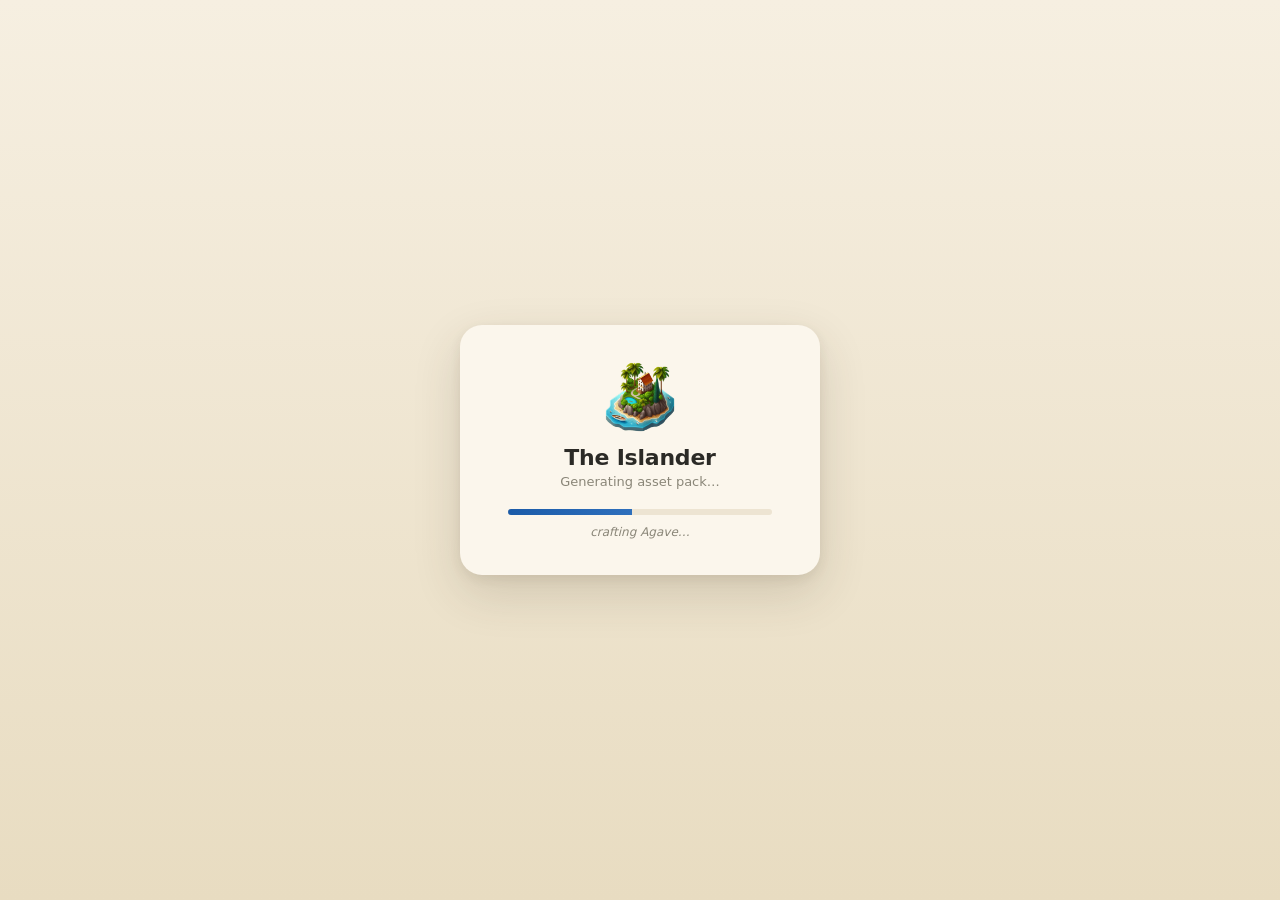
==== commit bf6ecb7d: "deploy: 4774b24cf275f5310e838d63cc9c8c07ece0e92c" ====
--- a/docs/index.html
+++ b/docs/index.html
@@ -157,7 +157,10 @@
             </div>
         </div>
 
-        <audio id="bgm" src="assets/mp3/the-islander.mp3" loop preload="auto"></audio>
+        <!-- preload="none": the 4.8 MB track must not contend for bandwidth with
+             the asset pack during boot. initMusic() loads it on first play
+             (after the app is shown / on first gesture). -->
+        <audio id="bgm" src="assets/mp3/the-islander.mp3" loop preload="none"></audio>
     </div>
 
     <script type="module" src="src/main.js"></script>
--- a/docs/styles.css
+++ b/docs/styles.css
@@ -1,4 +1,4 @@
-/* Mykonos Island Voxels — UI styling.
+/* The Islander — UI styling.
    The aesthetic: cream/parchment background, soft pastel cards, cobalt-blue accents,
    warm Mediterranean light. All shapes are CSS only; in-game art is the generated pack. */
 
